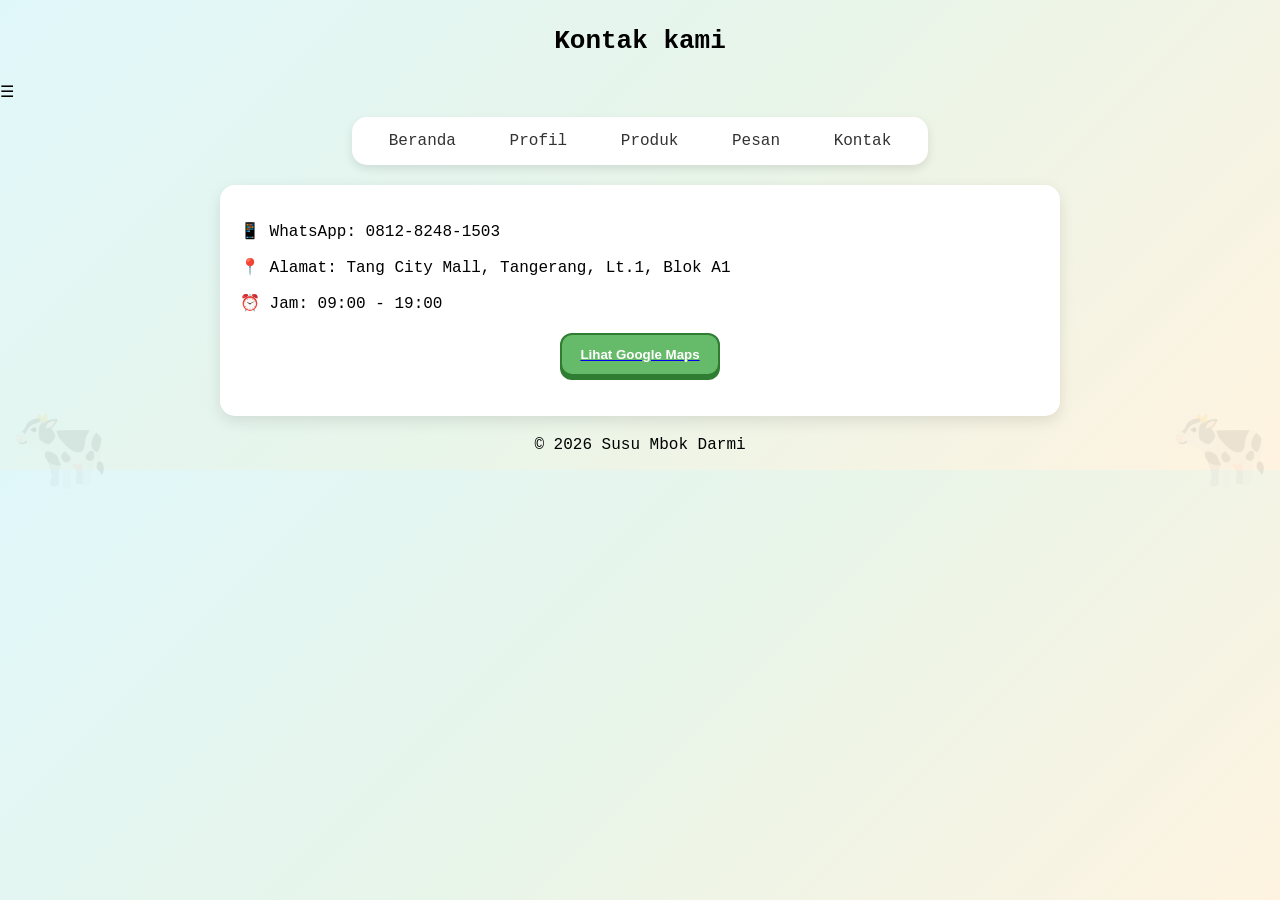
==== kontak.html @ cf998dd5 "first commit" ====
<!DOCTYPE html>
<html lang="id"> 
<head>
    <meta charset="UTF-8">

    <meta name="viewport" content="width=device-width, initial-scale=1.0">

    <title>Kontak</title>
    <link rel="stylesheet" href="style.css">
</head>
<body>

<p class="center big-text">Kontak kami</p>

<div class="menu-icon" onclick="toggleMenu()">☰</div>

<nav id="menu">
    <a href="index.html">Beranda</a>
    <a href="profil.html">Profil</a>
    <a href="produk.html">Produk</a>
    <a href="pesan.html">Pesan</a>
    <a href="kontak.html">Kontak</a>
</nav>

<section>

<p>📱 WhatsApp: 0812-8248-1503</p>
<p>📍 Alamat: Tang City Mall, Tangerang, Lt.1, Blok A1</p>
<p>⏰ Jam: 09:00 - 19:00</p>

<a href="https://maps.app.goo.gl/zmbsjXV1nhqBnjzr8" target="_blank">
<button>Lihat Google Maps</button>
</a>

</section>

<p class="center little-text">&copy; 2026 Susu Mbok Darmi</p>

<script>
function toggleMenu(){
    document.getElementById("menu").classList.toggle("active");
}
</script>

</body>
</html>
---- style.css ----
body{
    font-family: "Courier New", monospace;
    margin: 0;
    padding: 0;
    background: linear-gradient(135deg, #e0f7fa, #e8f5e9, #fff3e0);
    position: relative;
    overflow-x: hidden;
}

body::before,
body::after{
    content: "🐄";
    position: fixed;
    top: 50%;
    font-size: 80px;
    opacity: 0.1;
    transform: translateY(-50%);
    z-index: -1;
}

body::before{
    left: 10px;
}

body::after{
    right: 10px;
}

h1{
    text-align: center;
    background: #25D366;
    color: white;
    padding: 20px;
    margin: 0;
    border-radius: 0 0 20px 20px;
    box-shadow: 0 4px 10px rgba(0,0,0,0.2);
    letter-spacing: 2px;
}

nav{
    text-align: center;
    background: white;
    padding: 15px;
    margin: 15px auto;
    width: fit-content;
    border-radius: 15px;
    box-shadow: 0 4px 10px rgba(0,0,0,0.1);
}

nav a{
    text-decoration: none;
    color: #333;
    margin: 0 10px;
    padding: 8px 12px;
    border-radius: 10px;
    transition: 0.3s;
}

nav a:hover{
    background: #25D366;
    color: white;
}

section{
    max-width: 800px;
    margin: 20px auto;
    background: white;
    padding: 20px;
    border-radius: 15px;
    box-shadow: 0 5px 15px rgba(0,0,0,0.1);
}

ul{
    display: grid;
    grid-template-columns: repeat(2, 1fr);
    gap: 15px;
    list-style: none;
    padding: 0;
}

@media (max-width: 600px){
    ul{
        grid-template-columns: 1fr;
    }
}

li{
    background: #f9f9f9;
    border-radius: 15px;
    padding: 15px;
    text-align: center;
    border: 2px solid #c8e6c9;
    box-shadow: 0 4px 0 #a5d6a7;
    transition: 0.2s;
}

li:hover{
    transform: translateY(-6px);
    box-shadow: 0 10px 0 #81c784;
}

img{
    display: block;
    margin: auto;
    border-radius: 10px;
    max-width: 100%;
}

button{
    background: #66bb6a;
    color: white;
    border: 2px solid #2e7d32;
    padding: 12px 18px;
    border-radius: 12px;
    cursor: pointer;
    font-weight: bold;
    transition: 0.3s;
    display: block;
    margin: 20px auto;
    box-shadow: 0 4px 0 #2e7d32;
}

button:hover{
    background: #4caf50;
    transform: scale(1.05);
}

input, textarea, select{
    width: 100%;
    padding: 10px;
    margin-top: 5px;
    margin-bottom: 15px;
    border-radius: 10px;
    border: 1px solid #ccc;
}

input:focus, textarea:focus, select:focus{
    border-color: #25D366;
    box-shadow: 0 0 5px rgba(37,211,102,0.4);
}

.center{
    text-align: center;
}

.big-text{
    font-size: 26px;
    font-weight: bold;
}

.container{
    max-width: 900px;
    margin: auto;
    padding: 20px;
}
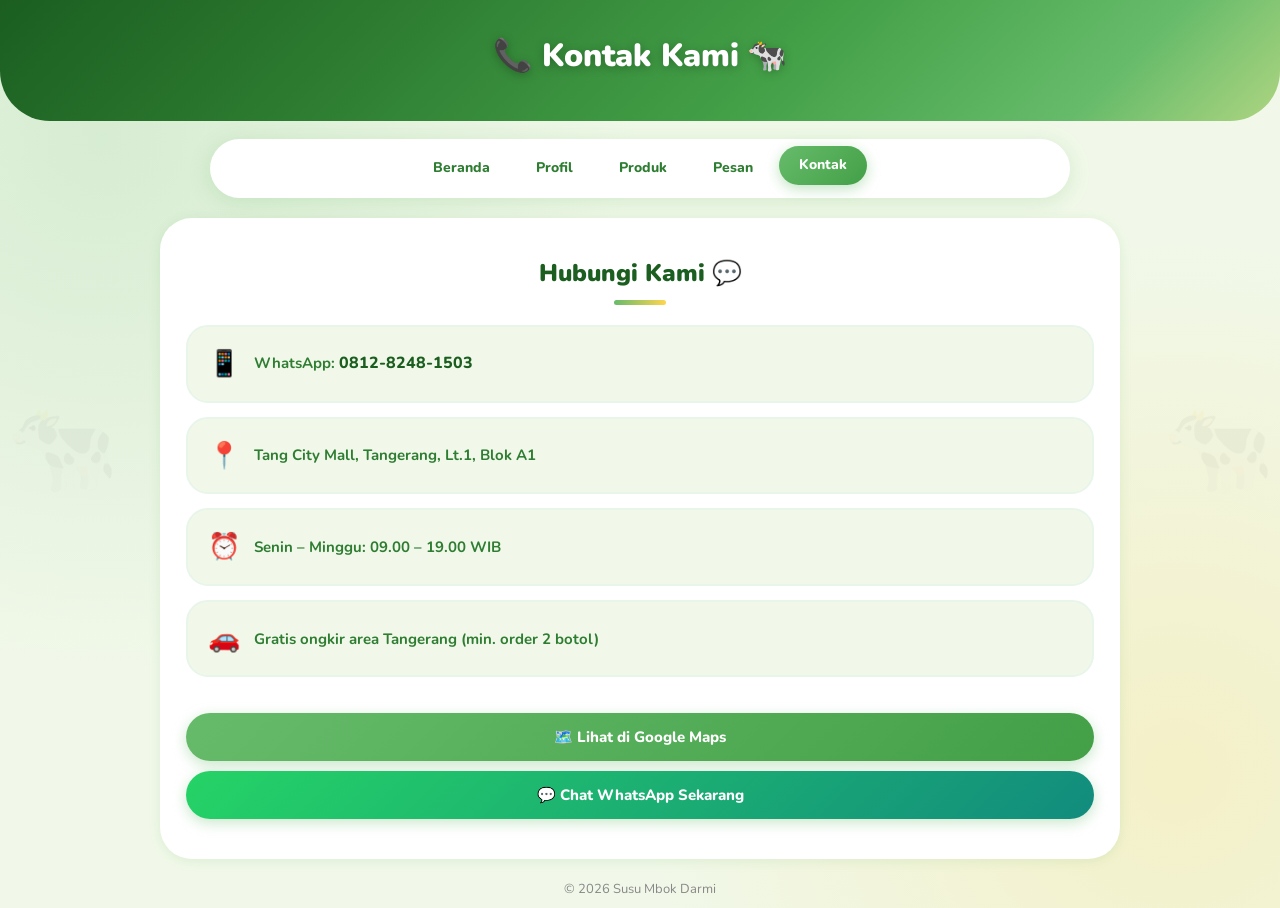
==== commit a071026b: "p" ====
--- a/kontak.html
+++ b/kontak.html
@@ -1,46 +1,67 @@
 <!DOCTYPE html>
-<html lang="id"> 
+<html lang="id">
 <head>
     <meta charset="UTF-8">
-
     <meta name="viewport" content="width=device-width, initial-scale=1.0">
-
-    <title>Kontak</title>
+    <title>Susu Mbok Darmi — Kontak</title>
     <link rel="stylesheet" href="style.css">
 </head>
 <body>
 
-<p class="center big-text">Kontak kami</p>
+<button class="burger-btn" id="burgerBtn" onclick="toggleNav()">
+    <span></span><span></span><span></span>
+</button>
 
-<div class="menu-icon" onclick="toggleMenu()">☰</div>
+<h1 class="judul-produk">📞 Kontak Kami 🐄</h1>
 
-<nav id="menu">
+<nav id="mainNav">
     <a href="index.html">Beranda</a>
     <a href="profil.html">Profil</a>
     <a href="produk.html">Produk</a>
     <a href="pesan.html">Pesan</a>
-    <a href="kontak.html">Kontak</a>
+    <a href="kontak.html" class="active">Kontak</a>
 </nav>
 
 <section>
-
-<p>📱 WhatsApp: 0812-8248-1503</p>
-<p>📍 Alamat: Tang City Mall, Tangerang, Lt.1, Blok A1</p>
-<p>⏰ Jam: 09:00 - 19:00</p>
-
-<a href="https://maps.app.goo.gl/zmbsjXV1nhqBnjzr8" target="_blank">
-<button>Lihat Google Maps</button>
-</a>
-
+    <h2>Hubungi Kami 💬</h2>
+    <div class="kontak-list">
+        <div class="kontak-item">
+            <span class="icon">📱</span>
+            <span>WhatsApp: <b style="display:inline;">0812-8248-1503</b></span>
+        </div>
+        <div class="kontak-item">
+            <span class="icon">📍</span>
+            <span>Tang City Mall, Tangerang, Lt.1, Blok A1</span>
+        </div>
+        <div class="kontak-item">
+            <span class="icon">⏰</span>
+            <span>Senin – Minggu: 09.00 – 19.00 WIB</span>
+        </div>
+        <div class="kontak-item">
+            <span class="icon">🚗</span>
+            <span>Gratis ongkir area Tangerang (min. order 2 botol)</span>
+        </div>
+    </div>
+    <br>
+    <a href="https://maps.app.goo.gl/zmbsjXV1nhqBnjzr8" target="_blank">
+        <button style="font-size:15px; padding:14px;">🗺️ Lihat di Google Maps</button>
+    </a>
+    <a href="https://wa.me/6281282481503" target="_blank">
+        <button style="font-size:15px; padding:14px; background:linear-gradient(135deg,#25D366,#128C7E);">💬 Chat WhatsApp Sekarang</button>
+    </a>
 </section>
 
 <p class="center little-text">&copy; 2026 Susu Mbok Darmi</p>
 
 <script>
-function toggleMenu(){
-    document.getElementById("menu").classList.toggle("active");
+function toggleNav() {
+    document.getElementById("mainNav").classList.toggle("open");
+    document.getElementById("burgerBtn").classList.toggle("open");
 }
+document.querySelectorAll("nav a").forEach(a => a.addEventListener("click", () => {
+    document.getElementById("mainNav").classList.remove("open");
+    document.getElementById("burgerBtn").classList.remove("open");
+}));
 </script>
-
 </body>
 </html>
--- a/style.css
+++ b/style.css
@@ -1,155 +1,646 @@
-body{
-    font-family: "Courier New", monospace;
-    margin: 0;
-    padding: 0;
-    background: linear-gradient(135deg, #e0f7fa, #e8f5e9, #fff3e0);
-    position: relative;
-    overflow-x: hidden;
-}
-
-body::before,
-body::after{
+@import url('https://fonts.googleapis.com/css2?family=Nunito:wght@400;600;700;800;900&display=swap');
+
+:root {
+    --green:        #2E7D32;
+    --green-mid:    #43A047;
+    --green-light:  #66BB6A;
+    --green-fresh:  #A5D6A7;
+    --green-pale:   #E8F5E9;
+    --green-bg:     #F1F8E9;
+    --yellow:       #FFD54F;
+    --cream:        #FFFDF5;
+    --text-dark:    #1B5E20;
+    --text-mid:     #2E7D32;
+    --shadow-sm:    0 2px 12px rgba(76,175,80,0.13);
+    --shadow-md:    0 4px 22px rgba(76,175,80,0.18);
+    --shadow-lg:    0 8px 36px rgba(76,175,80,0.22);
+    --r-sm:   16px;
+    --r-md:   22px;
+    --r-lg:   32px;
+    --r-pill: 999px;
+}
+
+*, *::before, *::after { margin:0; padding:0; box-sizing:border-box; }
+html, body { width:100%; overflow-x:hidden; }
+
+body {
+    font-family: 'Nunito', sans-serif;
+    background: var(--green-bg);
+    background-image:
+        radial-gradient(circle at 8% 15%, rgba(165,214,167,.35) 0%, transparent 38%),
+        radial-gradient(circle at 92% 85%, rgba(255,213,79,.22) 0%, transparent 38%);
+    color: var(--text-dark);
+    line-height: 1.6;
+}
+
+body::before, body::after {
     content: "🐄";
-    position: fixed;
-    top: 50%;
-    font-size: 80px;
-    opacity: 0.1;
+    position: fixed; top: 50%;
+    font-size: 90px; opacity: .05;
     transform: translateY(-50%);
-    z-index: -1;
-}
-
-body::before{
-    left: 10px;
-}
-
-body::after{
-    right: 10px;
-}
-
-h1{
+    z-index: -1; pointer-events: none;
+}
+body::before { left: 6px; }
+body::after  { right: 6px; }
+
+h1, h2, h3, h4 { font-family: 'Nunito', sans-serif; font-weight: 800; }
+p { font-size: 15px; color: var(--text-mid); text-align: center; }
+ul { list-style: none; }
+a  { text-decoration: none; }
+b  { color: var(--text-dark); font-weight: 800; font-size: 16px; display: block; margin: 8px 0 4px; }
+
+h1, .judul-produk {
+    background: linear-gradient(135deg, #1B5E20 0%, #2E7D32 30%, #43A047 60%, #66BB6A 85%, #AED581 100%);
+    color: #fff;
     text-align: center;
-    background: #25D366;
-    color: white;
-    padding: 20px;
-    margin: 0;
-    border-radius: 0 0 20px 20px;
-    box-shadow: 0 4px 10px rgba(0,0,0,0.2);
-    letter-spacing: 2px;
-}
-
-nav{
-    text-align: center;
-    background: white;
-    padding: 15px;
-    margin: 15px auto;
-    width: fit-content;
-    border-radius: 15px;
-    box-shadow: 0 4px 10px rgba(0,0,0,0.1);
-}
-
-nav a{
-    text-decoration: none;
-    color: #333;
-    margin: 0 10px;
-    padding: 8px 12px;
-    border-radius: 10px;
-    transition: 0.3s;
-}
-
-nav a:hover{
-    background: #25D366;
-    color: white;
-}
-
-section{
-    max-width: 800px;
-    margin: 20px auto;
-    background: white;
-    padding: 20px;
-    border-radius: 15px;
-    box-shadow: 0 5px 15px rgba(0,0,0,0.1);
-}
-
-ul{
-    display: grid;
-    grid-template-columns: repeat(2, 1fr);
-    gap: 15px;
-    list-style: none;
-    padding: 0;
-}
-
-@media (max-width: 600px){
-    ul{
-        grid-template-columns: 1fr;
-    }
-}
-
-li{
-    background: #f9f9f9;
-    border-radius: 15px;
-    padding: 15px;
-    text-align: center;
-    border: 2px solid #c8e6c9;
-    box-shadow: 0 4px 0 #a5d6a7;
-    transition: 0.2s;
-}
-
-li:hover{
-    transform: translateY(-6px);
-    box-shadow: 0 10px 0 #81c784;
-}
-
-img{
-    display: block;
-    margin: auto;
-    border-radius: 10px;
-    max-width: 100%;
-}
-
-button{
-    background: #66bb6a;
-    color: white;
-    border: 2px solid #2e7d32;
-    padding: 12px 18px;
-    border-radius: 12px;
-    cursor: pointer;
-    font-weight: bold;
-    transition: 0.3s;
-    display: block;
-    margin: 20px auto;
-    box-shadow: 0 4px 0 #2e7d32;
-}
-
-button:hover{
-    background: #4caf50;
-    transform: scale(1.05);
-}
-
-input, textarea, select{
-    width: 100%;
-    padding: 10px;
-    margin-top: 5px;
-    margin-bottom: 15px;
-    border-radius: 10px;
-    border: 1px solid #ccc;
-}
-
-input:focus, textarea:focus, select:focus{
-    border-color: #25D366;
-    box-shadow: 0 0 5px rgba(37,211,102,0.4);
-}
-
-.center{
-    text-align: center;
-}
-
-.big-text{
-    font-size: 26px;
-    font-weight: bold;
-}
-
-.container{
-    max-width: 900px;
-    margin: auto;
-    padding: 20px;
+    padding: 30px 60px 40px;
+    font-size: 32px; font-weight: 900;
+    border-radius: 0 0 50px 50px;
+    text-shadow: 0 2px 10px rgba(0,0,0,.25);
+    letter-spacing: -.3px;
+}
+
+h2 {
+    text-align: center; font-size: 24px; font-weight: 900;
+    color: var(--text-dark); margin: 6px 0 20px;
+}
+h2::after {
+    content: ""; display: block;
+    width: 52px; height: 5px;
+    background: linear-gradient(90deg, var(--green-light), var(--yellow));
+    border-radius: var(--r-pill); margin: 8px auto 0;
+}
+
+.logo {
+    width: 160px; border-radius: 50%;
+    border: 5px solid #fff; box-shadow: var(--shadow-md);
+    margin: 16px auto; display: block;
+}
+
+nav {
+    display: flex; justify-content: center; flex-wrap: wrap; gap: 6px;
+    background: #fff; padding: 10px 18px;
+    margin: 18px auto; max-width: 860px;
+    border-radius: var(--r-pill); box-shadow: var(--shadow-md);
+}
+nav a {
+    color: var(--green); padding: 8px 20px;
+    border-radius: var(--r-pill); font-weight: 800; font-size: 14px; transition: all .2s;
+}
+nav a:hover, nav a.active {
+    background: linear-gradient(135deg, var(--green-light), var(--green-mid));
+    color: #fff; transform: translateY(-3px);
+    box-shadow: 0 4px 14px rgba(102,187,106,.4);
+}
+
+section {
+    width: 92%; max-width: 960px; margin: 20px auto;
+    background: #fff; padding: 30px 26px;
+    border-radius: var(--r-lg); box-shadow: var(--shadow-sm);
+}
+
+img {
+    width: 100%; max-width: 100%; height: auto;
+    display: block; margin: 10px auto; border-radius: var(--r-md);
+}
+
+.carousel { display: flex; flex-direction: column; align-items: center; gap: 14px; }
+.carousel img {
+    max-width: 540px; height: 280px;
+    object-fit: cover; border-radius: var(--r-lg);
+    box-shadow: var(--shadow-md); transition: opacity .4s;
+}
+.carousel-control { display: flex; align-items: center; justify-content: center; gap: 16px; }
+.carousel-control button { width: 44px; height: 44px; border-radius: 50%; padding: 0; font-size: 18px; margin: 0; }
+
+.dots { display: flex; gap: 8px; align-items: center; }
+.dot {
+    width: 10px; height: 10px; background: var(--green-fresh);
+    border-radius: 50%; display: inline-block; transition: all .25s; cursor: pointer;
+}
+.dot.active { background: var(--green); width: 26px; border-radius: var(--r-pill); }
+
+.manfaat-list {
+    display: grid; grid-template-columns: repeat(auto-fit, minmax(170px, 1fr)); gap: 14px;
+}
+.manfaat-list li {
+    background: var(--green-bg); border: 2px solid var(--green-pale);
+    padding: 20px 16px; border-radius: var(--r-md);
+    font-weight: 700; color: var(--text-mid);
+    text-align: center; font-size: 14px; transition: all .2s;
+}
+.manfaat-list li::before { content: "✅ "; }
+.manfaat-list li:hover {
+    background: var(--green-pale); border-color: var(--green-fresh);
+    transform: translateY(-5px); box-shadow: var(--shadow-sm);
+}
+
+.produk-grid {
+    display: grid; grid-template-columns: repeat(auto-fit, minmax(240px, 1fr)); gap: 22px;
+}
+.produk-grid li {
+    background: #fff; border: 2px solid var(--green-pale);
+    padding: 16px; border-radius: var(--r-lg);
+    display: flex; flex-direction: column; gap: 8px;
+    transition: all .25s; position: relative; overflow: hidden;
+}
+.produk-grid li::before {
+    content: ""; position: absolute; top:0; left:0; right:0; height:5px;
+    background: linear-gradient(90deg, var(--green-light), var(--yellow));
+}
+.produk-grid li:hover {
+    transform: translateY(-8px); box-shadow: var(--shadow-lg); border-color: var(--green-fresh);
+}
+.produk-grid img { height: 200px; object-fit: cover; border-radius: var(--r-md); margin: 0; }
+.produk-grid p { font-size: 17px; font-weight: 900; color: var(--green); text-align: left; margin: 0; }
+.produk-grid input[type="number"] { margin: 0; }
+.produk-grid button { margin-top: auto; }
+
+button {
+    background: linear-gradient(135deg, var(--green-light), var(--green-mid));
+    color: #fff; border: none; padding: 13px 22px;
+    border-radius: var(--r-pill); cursor: pointer;
+    display: block; margin: 10px auto;
+    font-family: 'Nunito', sans-serif; font-weight: 800; font-size: 14px;
+    transition: all .2s; box-shadow: 0 4px 14px rgba(102,187,106,.35); width: 100%;
+}
+button:hover {
+    transform: scale(1.05) translateY(-2px);
+    box-shadow: 0 6px 22px rgba(102,187,106,.45);
+    background: linear-gradient(135deg, #43A047, #1B5E20);
+}
+button:active { transform: scale(.97); }
+
+input, textarea, select {
+    width: 100%; padding: 12px 16px; margin: 6px 0 14px;
+    border-radius: var(--r-md); border: 2px solid var(--green-pale);
+    font-family: 'Nunito', sans-serif; font-size: 14px;
+    color: var(--text-dark); background: var(--cream);
+    outline: none; transition: border-color .2s, box-shadow .2s;
+}
+input:focus, textarea:focus, select:focus {
+    border-color: var(--green-light); background: #fff;
+    box-shadow: 0 0 0 4px rgba(102,187,106,.12);
+}
+      .burger-btn {
+            display: none;
+            position: fixed;
+            top: 16px; right: 16px;
+            z-index: 1000;
+            width: 48px; height: 48px;
+            background: linear-gradient(135deg, #43A047, #1B5E20);
+            border: none; border-radius: 14px;
+            cursor: pointer;
+            box-shadow: 0 4px 18px rgba(67,160,71,.45);
+            flex-direction: column;
+            justify-content: center;
+            align-items: center;
+            gap: 5px;
+            padding: 0; margin: 0;
+        }
+        .burger-btn span {
+            display: block;
+            width: 22px; height: 2.5px;
+            background: #fff; border-radius: 4px;
+            transition: all .35s cubic-bezier(.34,1.56,.64,1);
+            transform-origin: center;
+        }
+        .burger-btn.open span:nth-child(1) { transform: translateY(7.5px) rotate(45deg); }
+        .burger-btn.open span:nth-child(2) { opacity:0; transform:scaleX(0); }
+        .burger-btn.open span:nth-child(3) { transform: translateY(-7.5px) rotate(-45deg); }
+        nav.open { display: flex !important; animation: slideDown .35s cubic-bezier(.34,1.56,.64,1); }
+        @keyframes slideDown {
+            from { opacity:0; transform:translateY(-14px) scale(.97); }
+            to   { opacity:1; transform:translateY(0) scale(1); }
+        }
+        @media (max-width: 600px) {
+            .burger-btn { display: flex; }
+            nav {
+                display: none; flex-direction: column; align-items: stretch;
+                position: fixed; top: 70px; right: 12px;
+                width: calc(100% - 24px); max-width: 320px;
+                z-index: 999; border-radius: 20px; padding: 12px;
+                box-shadow: 0 10px 40px rgba(0,0,0,.18);
+            }
+            nav a { text-align: center; padding: 12px 16px; }
+        }
+         .hero-milk {
+            position: relative;
+            overflow: hidden;
+            background: linear-gradient(135deg, #1B5E20 0%, #2E7D32 40%, #43A047 70%, #66BB6A 100%);
+            padding: 36px 20px 60px;
+            text-align: center;
+            border-radius: 0 0 60px 60px;
+        }
+        .hero-milk h1 {
+            background: none;
+            border-radius: 0;
+            padding: 0;
+            font-size: 36px;
+            color: #fff;
+            text-shadow: 0 3px 16px rgba(0,0,0,.3);
+            position: relative;
+            z-index: 2;
+            animation: popIn .7s cubic-bezier(.34,1.56,.64,1) both;
+        }
+        .hero-milk .tagline {
+            color: rgba(255,255,255,.88);
+            font-size: 15px;
+            font-weight: 700;
+            margin-top: 8px;
+            position: relative;
+            z-index: 2;
+            animation: popIn .7s .15s cubic-bezier(.34,1.56,.64,1) both;
+        }
+        .milk-drops {
+            position: absolute;
+            inset: 0;
+            pointer-events: none;
+            overflow: hidden;
+            z-index: 1;
+        }
+        .drop {
+            position: absolute;
+            bottom: -60px;
+            width: 18px; height: 24px;
+            background: rgba(255,255,255,.18);
+            border-radius: 50% 50% 50% 50% / 60% 60% 40% 40%;
+            animation: floatDrop linear infinite;
+        }
+        .drop:nth-child(1)  { left:5%;  width:14px; height:20px; animation-duration:4.2s; animation-delay:0s;   opacity:.22; }
+        .drop:nth-child(2)  { left:12%; width:22px; height:30px; animation-duration:5.1s; animation-delay:.8s;  opacity:.18; }
+        .drop:nth-child(3)  { left:22%; width:10px; height:14px; animation-duration:3.8s; animation-delay:.3s;  opacity:.28; }
+        .drop:nth-child(4)  { left:35%; width:28px; height:38px; animation-duration:6.2s; animation-delay:1.2s; opacity:.14; }
+        .drop:nth-child(5)  { left:48%; width:16px; height:22px; animation-duration:4.7s; animation-delay:.5s;  opacity:.22; }
+        .drop:nth-child(6)  { left:58%; width:20px; height:28px; animation-duration:5.5s; animation-delay:2.0s; opacity:.16; }
+        .drop:nth-child(7)  { left:70%; width:12px; height:16px; animation-duration:3.6s; animation-delay:.9s;  opacity:.26; }
+        .drop:nth-child(8)  { left:80%; width:24px; height:32px; animation-duration:5.8s; animation-delay:1.6s; opacity:.15; }
+        .drop:nth-child(9)  { left:90%; width:16px; height:22px; animation-duration:4.4s; animation-delay:.2s;  opacity:.22; }
+        .drop:nth-child(10) { left:96%; width:10px; height:14px; animation-duration:3.9s; animation-delay:1.1s; opacity:.28; }
+        @keyframes floatDrop {
+            0%   { transform: translateY(0) scale(1) rotate(-5deg); opacity:.22; }
+            80%  { opacity:.22; }
+            100% { transform: translateY(-420px) scale(.5) rotate(15deg); opacity:0; }
+        }
+        .milk-wave {
+            position: absolute;
+            bottom: -2px; left: 0; right: 0;
+            height: 56px;
+            z-index: 3;
+        }
+        .milk-glass-wrap {
+            position: relative;
+            z-index: 2;
+            margin: 18px auto 6px;
+            width: 90px; height: 90px;
+            animation: glassFloat 3s ease-in-out infinite;
+        }
+        .milk-glass-wrap .milk-glass-emoji {
+            font-size: 72px;
+            display: block;
+            filter: drop-shadow(0 8px 18px rgba(0,0,0,.22));
+        }
+        .milk-glass-wrap::before,
+        .milk-glass-wrap::after {
+            content: "";
+            position: absolute;
+            top: 50%; left: 50%;
+            width: 90px; height: 90px;
+            border-radius: 50%;
+            border: 3px solid rgba(255,255,255,.18);
+            transform: translate(-50%, -50%) scale(1);
+            animation: splashRing 2.4s ease-out infinite;
+        }
+        .milk-glass-wrap::after { animation-delay: 1.2s; }
+        @keyframes glassFloat {
+            0%, 100% { transform: translateY(0); }
+            50%       { transform: translateY(-10px); }
+        }
+        @keyframes splashRing {
+            0%   { transform: translate(-50%,-50%) scale(.8); opacity:.6; }
+            100% { transform: translate(-50%,-50%) scale(2.4); opacity:0; }
+        }
+        .splash-blob {
+            position: absolute;
+            border-radius: 50% 60% 40% 70% / 50% 40% 60% 50%;
+            background: rgba(255,255,255,.10);
+            animation: blobPulse 4s ease-in-out infinite;
+        }
+        .splash-blob.left  { width:120px; height:100px; bottom:0; left:-20px; }
+        .splash-blob.right { width:140px; height:110px; bottom:0; right:-20px; animation-delay:1.5s; }
+        @keyframes blobPulse {
+            0%,100% { transform: scale(1) rotate(0deg); }
+            50%      { transform: scale(1.08) rotate(8deg); }
+        }
+        @keyframes popIn {
+            from { opacity:0; transform:translateY(20px) scale(.95); }
+            to   { opacity:1; transform:translateY(0) scale(1); }
+        }
+
+        
+        .burger-btn {
+            display: none;
+            position: fixed;
+            top: 16px; right: 16px;
+            z-index: 1000;
+            width: 48px; height: 48px;
+            background: linear-gradient(135deg, #43A047, #1B5E20);
+            border: none; border-radius: 14px;
+            cursor: pointer;
+            box-shadow: 0 4px 18px rgba(67,160,71,.45);
+            flex-direction: column;
+            justify-content: center;
+            align-items: center;
+            gap: 5px;
+            padding: 0; margin: 0;
+            transition: all .3s;
+        }
+        .burger-btn span {
+            display: block;
+            width: 22px; height: 2.5px;
+            background: #fff; border-radius: 4px;
+            transition: all .35s cubic-bezier(.34,1.56,.64,1);
+            transform-origin: center;
+        }
+        .burger-btn.open span:nth-child(1) { transform: translateY(7.5px) rotate(45deg); }
+        .burger-btn.open span:nth-child(2) { opacity:0; transform:scaleX(0); }
+        .burger-btn.open span:nth-child(3) { transform: translateY(-7.5px) rotate(-45deg); }
+        nav.open {
+            display: flex !important;
+            animation: slideDown .35s cubic-bezier(.34,1.56,.64,1);
+        }
+        @keyframes slideDown {
+            from { opacity:0; transform:translateY(-14px) scale(.97); }
+            to   { opacity:1; transform:translateY(0) scale(1); }
+        }
+        @media (max-width: 600px) {
+            .burger-btn { display: flex; }
+            nav {
+                display: none;
+                flex-direction: column;
+                align-items: stretch;
+                position: fixed;
+                top: 70px; right: 12px;
+                width: calc(100% - 24px);
+                max-width: 320px;
+                z-index: 999;
+                border-radius: 20px;
+                padding: 12px;
+                box-shadow: 0 10px 40px rgba(0,0,0,.18);
+            }
+            nav a { text-align: center; padding: 12px 16px; }
+        }
+         .burger-btn {
+            display: none;
+            position: fixed;
+            top: 16px; right: 16px;
+            z-index: 1000;
+            width: 48px; height: 48px;
+            background: linear-gradient(135deg, #43A047, #1B5E20);
+            border: none; border-radius: 14px;
+            cursor: pointer;
+            box-shadow: 0 4px 18px rgba(67,160,71,.45);
+            flex-direction: column;
+            justify-content: center;
+            align-items: center;
+            gap: 5px;
+            padding: 0; margin: 0;
+        }
+        .burger-btn span {
+            display: block;
+            width: 22px; height: 2.5px;
+            background: #fff; border-radius: 4px;
+            transition: all .35s cubic-bezier(.34,1.56,.64,1);
+            transform-origin: center;
+        }
+        .burger-btn.open span:nth-child(1) { transform: translateY(7.5px) rotate(45deg); }
+        .burger-btn.open span:nth-child(2) { opacity:0; transform:scaleX(0); }
+        .burger-btn.open span:nth-child(3) { transform: translateY(-7.5px) rotate(-45deg); }
+        nav.open { display: flex !important; animation: slideDown .35s cubic-bezier(.34,1.56,.64,1); }
+        @keyframes slideDown {
+            from { opacity:0; transform:translateY(-14px) scale(.97); }
+            to   { opacity:1; transform:translateY(0) scale(1); }
+        }
+        @media (max-width: 600px) {
+            .burger-btn { display: flex; }
+            nav {
+                display: none; flex-direction: column; align-items: stretch;
+                position: fixed; top: 70px; right: 12px;
+                width: calc(100% - 24px); max-width: 320px;
+                z-index: 999; border-radius: 20px; padding: 12px;
+                box-shadow: 0 10px 40px rgba(0,0,0,.18);
+            }
+            nav a { text-align: center; padding: 12px 16px; }
+        }
+        .cart-badge-wrap { position: relative; display: inline-block; }
+        #cartBadge {
+            position: absolute; top: -6px; right: -8px;
+            background: #FFD54F; color: #1B5E20;
+            font-size: 11px; font-weight: 900;
+            width: 20px; height: 20px;
+            border-radius: 50%; display: none;
+            align-items: center; justify-content: center;
+            box-shadow: 0 2px 8px rgba(0,0,0,.2);
+        }
+        #cartBadge.show { display: flex; }
+            .burger-btn {
+            display: none;
+            position: fixed;
+            top: 16px; right: 16px;
+            z-index: 1000;
+            width: 48px; height: 48px;
+            background: linear-gradient(135deg, #43A047, #1B5E20);
+            border: none; border-radius: 14px;
+            cursor: pointer;
+            box-shadow: 0 4px 18px rgba(67,160,71,.45);
+            flex-direction: column;
+            justify-content: center;
+            align-items: center;
+            gap: 5px;
+            padding: 0; margin: 0;
+        }
+        .burger-btn span {
+            display: block;
+            width: 22px; height: 2.5px;
+            background: #fff; border-radius: 4px;
+            transition: all .35s cubic-bezier(.34,1.56,.64,1);
+            transform-origin: center;
+        }
+        .burger-btn.open span:nth-child(1) { transform: translateY(7.5px) rotate(45deg); }
+        .burger-btn.open span:nth-child(2) { opacity:0; transform:scaleX(0); }
+        .burger-btn.open span:nth-child(3) { transform: translateY(-7.5px) rotate(-45deg); }
+        nav.open { display: flex !important; animation: slideDown .35s cubic-bezier(.34,1.56,.64,1); }
+        @keyframes slideDown {
+            from { opacity:0; transform:translateY(-14px) scale(.97); }
+            to   { opacity:1; transform:translateY(0) scale(1); }
+        }
+        @media (max-width: 600px) {
+            .burger-btn { display: flex; }
+            nav {
+                display: none; flex-direction: column; align-items: stretch;
+                position: fixed; top: 70px; right: 12px;
+                width: calc(100% - 24px); max-width: 320px;
+                z-index: 999; border-radius: 20px; padding: 12px;
+                box-shadow: 0 10px 40px rgba(0,0,0,.18);
+            }
+            nav a { text-align: center; padding: 12px 16px; }
+        }
+
+        /* CART */
+        .cart-empty { text-align:center; padding:30px 16px; color:#aaa; font-size:15px; font-weight:700; }
+        .cart-empty .big-emoji { font-size:48px; display:block; margin-bottom:10px; }
+
+        .cart-table-wrap {
+            overflow-x: auto; border-radius: 16px;
+            border: 2px solid var(--green-pale); margin: 0 0 18px;
+        }
+        .cart-table { width:100%; border-collapse:collapse; margin:0; }
+        .cart-table th {
+            background: linear-gradient(135deg, var(--green), var(--green-mid));
+            color:#fff; padding:12px 14px; text-align:center; font-weight:800; font-size:13px;
+        }
+        .cart-table td {
+            border:1px solid var(--green-pale); padding:10px 12px;
+            text-align:center; font-size:14px; color:var(--text-mid); vertical-align:middle;
+        }
+        .cart-table tr:nth-child(even) td { background: var(--green-bg); }
+        .cart-table tr:hover td { background: var(--green-pale); }
+
+        .cart-table .prod-img {
+            width:62px; height:62px; object-fit:cover;
+            border-radius:12px; border:2px solid var(--green-pale);
+            margin:0 auto; display:block;
+        }
+        .cart-table .prod-name { font-weight:800; color:var(--text-dark); font-size:14px; text-align:left; }
+        .cart-table .prod-price { color:var(--green); font-weight:800; }
+
+        .delete-btn {
+            background: linear-gradient(135deg,#ef5350,#c62828);
+            color:#fff; border:none;
+            width:34px; height:34px; border-radius:10px;
+            cursor:pointer; font-size:16px;
+            display:flex; align-items:center; justify-content:center;
+            margin:0 auto; box-shadow:0 3px 10px rgba(239,83,80,.35);
+            transition:all .2s; padding:0;
+        }
+        .delete-btn:hover { transform:scale(1.12) translateY(-2px); }
+
+        .cart-total {
+            display:flex; justify-content:space-between; align-items:center;
+            background:var(--green-bg); border:2px solid var(--green-pale);
+            border-radius:14px; padding:14px 18px; margin-bottom:10px;
+        }
+        .cart-total .label { font-weight:800; color:var(--text-mid); font-size:15px; }
+        .cart-total .amount { font-weight:900; color:var(--green); font-size:20px; }
+
+        .clear-btn {
+            background: linear-gradient(135deg,#ef9a9a,#ef5350);
+            font-size:13px; padding:10px 18px; width:auto; display:inline-block; margin-bottom:6px;
+        }
+
+        .qty-cell { display:flex; align-items:center; justify-content:center; gap:6px; }
+        .qty-cell button {
+            width:28px; height:28px; border-radius:8px; padding:0;
+            font-size:16px; margin:0; display:flex; align-items:center; justify-content:center; box-shadow:none;
+        }
+        .qty-cell span { font-weight:900; min-width:24px; text-align:center; font-size:15px; color:var(--text-dark); }
+
+        @keyframes rowFade { to { opacity:0; transform:translateX(30px) scale(.96); } }
+        .removing { animation: rowFade .35s ease forwards; }
+         .burger-btn {
+            display: none;
+            position: fixed;
+            top: 16px; right: 16px;
+            z-index: 1000;
+            width: 48px; height: 48px;
+            background: linear-gradient(135deg, #43A047, #1B5E20);
+            border: none; border-radius: 14px;
+            cursor: pointer;
+            box-shadow: 0 4px 18px rgba(67,160,71,.45);
+            flex-direction: column;
+            justify-content: center;
+            align-items: center;
+            gap: 5px;
+            padding: 0; margin: 0;
+        }
+        .burger-btn span {
+            display: block;
+            width: 22px; height: 2.5px;
+            background: #fff; border-radius: 4px;
+            transition: all .35s cubic-bezier(.34,1.56,.64,1);
+            transform-origin: center;
+        }
+        .burger-btn.open span:nth-child(1) { transform: translateY(7.5px) rotate(45deg); }
+        .burger-btn.open span:nth-child(2) { opacity:0; transform:scaleX(0); }
+        .burger-btn.open span:nth-child(3) { transform: translateY(-7.5px) rotate(-45deg); }
+        nav.open { display: flex !important; animation: slideDown .35s cubic-bezier(.34,1.56,.64,1); }
+        @keyframes slideDown {
+            from { opacity:0; transform:translateY(-14px) scale(.97); }
+            to   { opacity:1; transform:translateY(0) scale(1); }
+        }
+        @media (max-width: 600px) {
+            .burger-btn { display: flex; }
+            nav {
+                display: none; flex-direction: column; align-items: stretch;
+                position: fixed; top: 70px; right: 12px;
+                width: calc(100% - 24px); max-width: 320px;
+                z-index: 999; border-radius: 20px; padding: 12px;
+                box-shadow: 0 10px 40px rgba(0,0,0,.18);
+            }
+            nav a { text-align: center; padding: 12px 16px; }
+        }
+
+label { font-weight: 700; color: var(--text-mid); font-size: 14px; display: block; margin-top: 4px; }
+
+.modal {
+    display: none; position: fixed; z-index: 999;
+    left:0; top:0; width:100%; height:100%;
+    background: rgba(27,94,32,.55); backdrop-filter: blur(5px);
+}
+.modal-content {
+    background: #fff; width: 90%; max-width: 420px;
+    padding: 30px 26px; border-radius: var(--r-lg);
+    text-align: center; position: absolute;
+    top: 50%; left: 50%; transform: translate(-50%, -50%);
+    box-shadow: 0 20px 60px rgba(0,0,0,.25);
+    border-top: 6px solid var(--green-light);
+}
+.popup-btn { display: flex; justify-content: center; gap: 12px; margin-top: 18px; }
+.popup-btn button { width: auto; padding: 11px 28px; }
+
+.kontak-list { display: flex; flex-direction: column; gap: 14px; }
+.kontak-item {
+    display: flex; align-items: center; gap: 14px;
+    background: var(--green-bg); border: 2px solid var(--green-pale);
+    padding: 16px 20px; border-radius: var(--r-md);
+    font-weight: 700; color: var(--text-mid); font-size: 15px;
+}
+.kontak-item .icon { font-size: 26px; }
+
+table { width:100%; border-collapse:collapse; margin-top:18px; border-radius:var(--r-md); overflow:hidden; }
+th {
+    background: linear-gradient(135deg, var(--green), var(--green-mid));
+    color:#fff; padding:13px 14px; text-align:center; font-weight:800; font-size:14px;
+}
+td { border:1px solid var(--green-pale); padding:11px 14px; text-align:center; font-size:14px; color:var(--text-mid); }
+tr:nth-child(even) td { background: var(--green-bg); }
+tr:hover td { background: var(--green-pale); }
+
+.center { text-align: center !important; }
+.little-text { font-size: 13px !important; color: #888 !important; margin: 18px 0 8px; }
+.big-text { font-size: 24px !important; }
+
+@media (max-width: 768px) {
+    h1, .judul-produk { font-size: 22px; padding: 22px 20px 32px; }
+    h2 { font-size: 20px; }
+    nav { border-radius: var(--r-lg); padding: 10px 12px; }
+    nav a { padding: 7px 14px; font-size: 13px; }
+    section { width: 95%; padding: 20px 16px; }
+    .produk-grid { grid-template-columns: repeat(auto-fit, minmax(190px, 1fr)); }
+    .carousel img { height: 200px; }
+}
+@media (max-width: 480px) {
+    .produk-grid { grid-template-columns: 1fr; }
+    .manfaat-list { grid-template-columns: 1fr; }
+    h1, .judul-produk { font-size: 19px; }
 }
